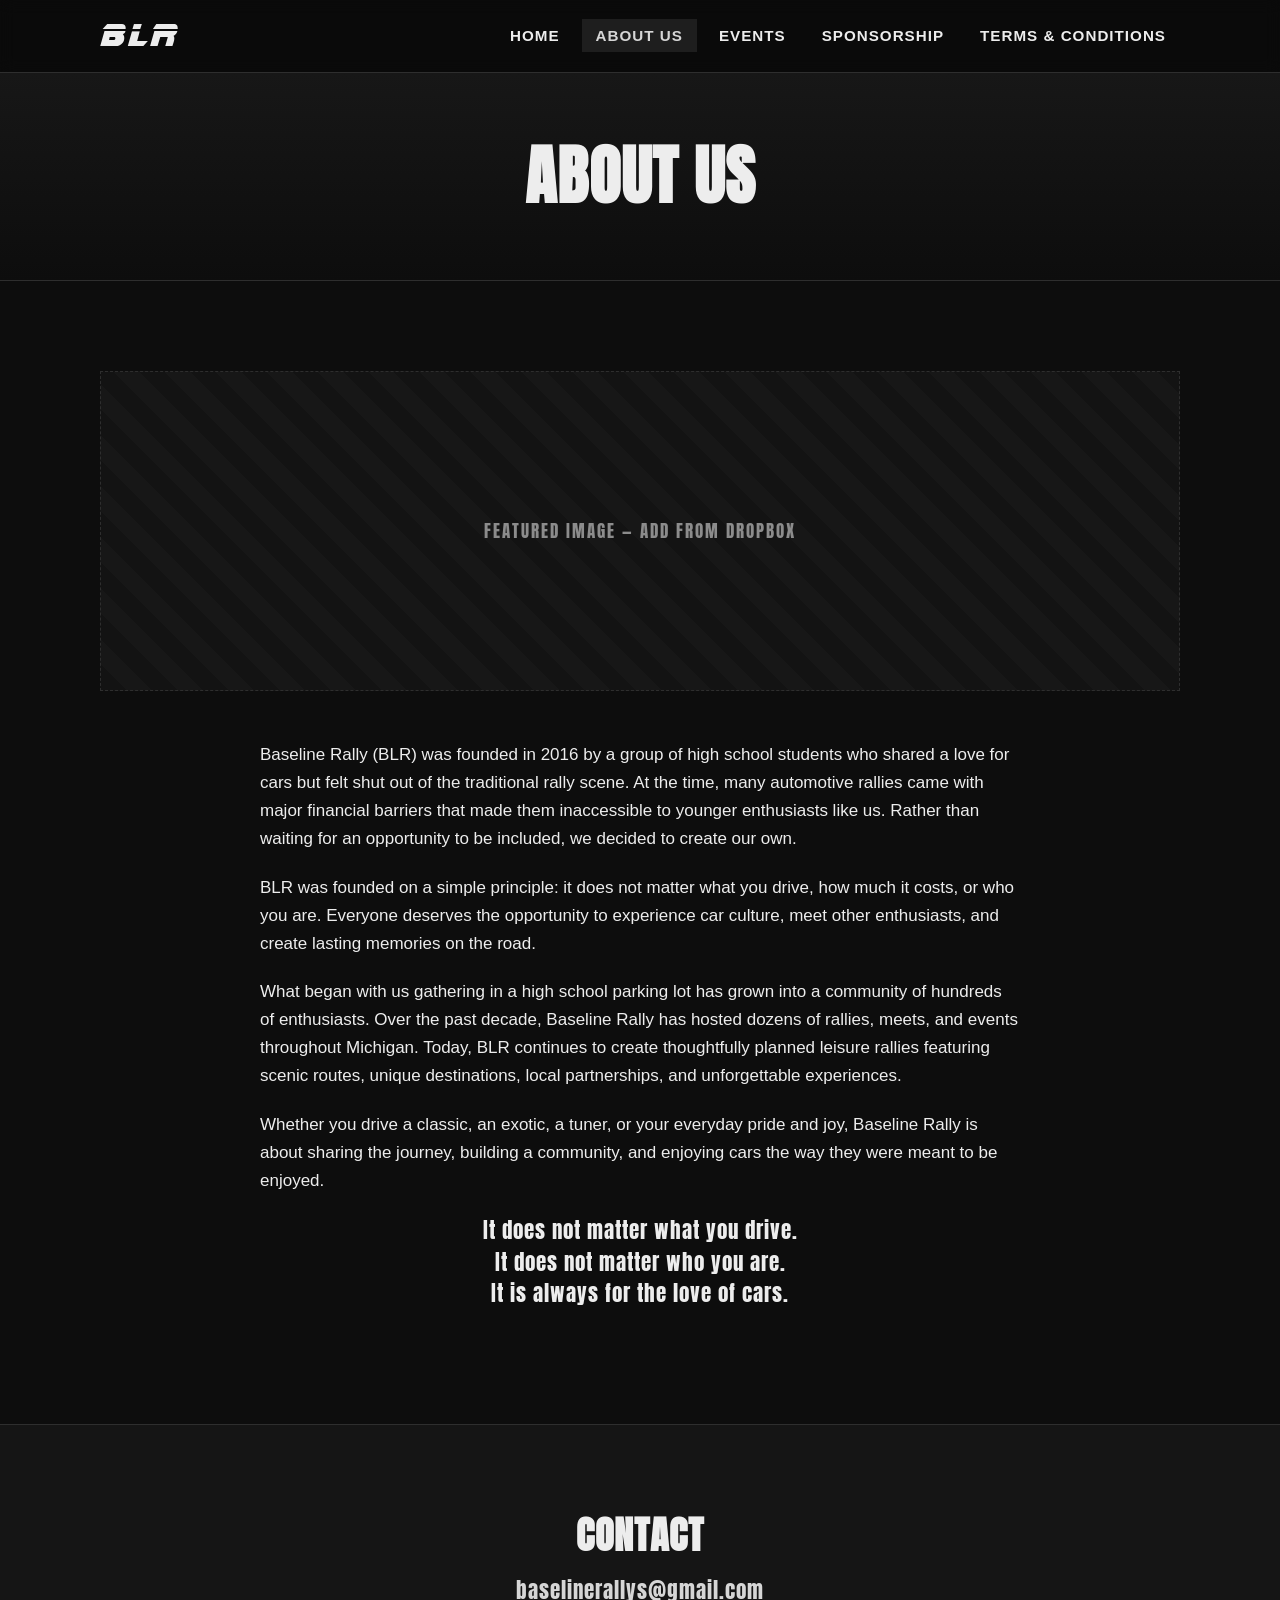
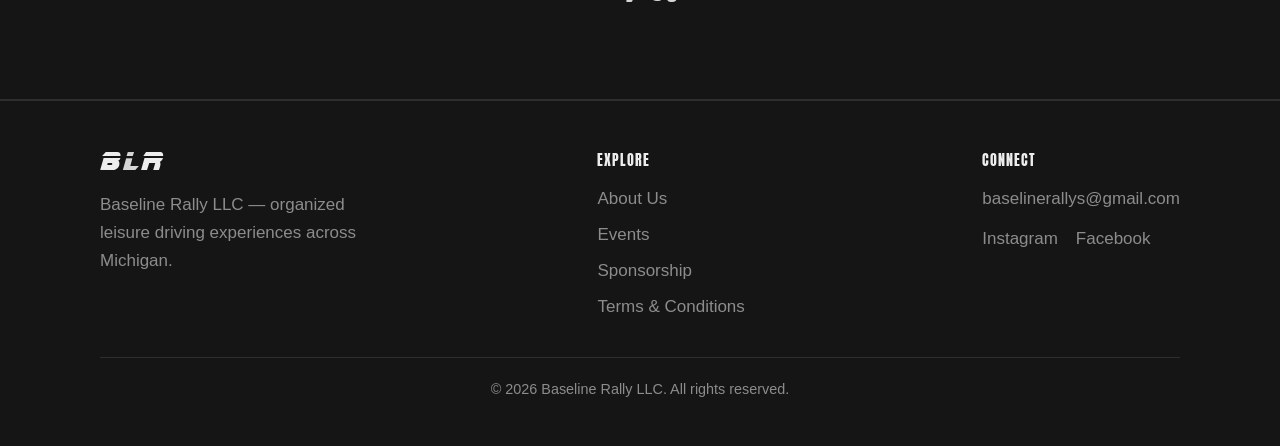
==== about.html @ 6f7ef677 "Initial commit: Baseline Rally static site Five static pages (home, about, events, sponsorship, term" ====
<!DOCTYPE html>
<html lang="en">
<head>
  <meta charset="UTF-8" />
  <meta name="viewport" content="width=device-width, initial-scale=1.0" />
  <!-- PREVIEW BUILD — keeps this out of search results while it is a work in
       progress. REMOVE BEFORE THE REAL LAUNCH, or the live site will never
       be indexed by Google. -->
  <meta name="robots" content="noindex, nofollow" />
  <title>About Us — Baseline Rally</title>
  <meta name="description" content="Baseline Rally was founded in 2016 by high school students who wanted an accessible rally scene. It does not matter what you drive." />
  <link rel="preconnect" href="https://fonts.googleapis.com" />
  <link rel="preconnect" href="https://fonts.gstatic.com" crossorigin />
  <link href="https://fonts.googleapis.com/css2?family=Anton&display=swap" rel="stylesheet" />
  <link rel="stylesheet" href="css/styles.css" />
</head>
<body>
  <a class="skip-link" href="#main">Skip to content</a>

  <header class="site-header">
    <div class="container nav">
      <a class="logo" href="index.html" aria-label="Baseline Rally home">B<span>L</span>R</a>
      <button class="nav-toggle" aria-label="Toggle menu" aria-expanded="false" aria-controls="nav-links">&#9776;</button>
      <ul class="nav-links" id="nav-links">
        <li><a href="index.html">Home</a></li>
        <li><a href="about.html">About Us</a></li>
        <li><a href="events.html">Events</a></li>
        <li><a href="sponsorship.html">Sponsorship</a></li>
        <li><a href="terms.html">Terms &amp; Conditions</a></li>
      </ul>
    </div>
  </header>

  <main id="main">
    <section class="hero" style="padding-top:70px; padding-bottom:70px;">
      <h1>About Us</h1>
    </section>

    <section class="section">
      <div class="container">
        <div class="media-placeholder" style="margin-bottom:50px;">Featured Image — add from Dropbox</div>

        <div class="prose">
          <p>Baseline Rally (BLR) was founded in 2016 by a group of high school students who shared a love for cars but felt shut out of the traditional rally scene. At the time, many automotive rallies came with major financial barriers that made them inaccessible to younger enthusiasts like us. Rather than waiting for an opportunity to be included, we decided to create our own.</p>

          <p>BLR was founded on a simple principle: it does not matter what you drive, how much it costs, or who you are. Everyone deserves the opportunity to experience car culture, meet other enthusiasts, and create lasting memories on the road.</p>

          <p>What began with us gathering in a high school parking lot has grown into a community of hundreds of enthusiasts. Over the past decade, Baseline Rally has hosted dozens of rallies, meets, and events throughout Michigan. Today, BLR continues to create thoughtfully planned leisure rallies featuring scenic routes, unique destinations, local partnerships, and unforgettable experiences.</p>

          <p>Whether you drive a classic, an exotic, a tuner, or your everyday pride and joy, Baseline Rally is about sharing the journey, building a community, and enjoying cars the way they were meant to be enjoyed.</p>

          <p class="creed">
            It does not matter what you drive.<br />
            It does not matter who you are.<br />
            It is always for the love of cars.
          </p>
        </div>
      </div>
    </section>

    <section class="section alt">
      <div class="container contact-strip">
        <h2>Contact</h2>
        <a href="mailto:baselinerallys@gmail.com">baselinerallys@gmail.com</a>
      </div>
    </section>
  </main>

  <footer class="site-footer">
    <div class="container footer-grid">
      <div class="footer-brand">
        <a class="logo" href="index.html">B<span>L</span>R</a>
        <p style="color:var(--muted); max-width:260px; margin-top:12px;">Baseline Rally LLC — organized leisure driving experiences across Michigan.</p>
      </div>
      <div>
        <p class="footer-heading">Explore</p>
        <ul class="footer-links">
          <li><a href="about.html">About Us</a></li>
          <li><a href="events.html">Events</a></li>
          <li><a href="sponsorship.html">Sponsorship</a></li>
          <li><a href="terms.html">Terms &amp; Conditions</a></li>
        </ul>
      </div>
      <div>
        <p class="footer-heading">Connect</p>
        <ul class="footer-links">
          <li><a href="mailto:baselinerallys@gmail.com">baselinerallys@gmail.com</a></li>
        </ul>
        <div class="footer-social" style="margin-top:12px;">
          <a href="https://www.instagram.com/baselinerally.official" target="_blank" rel="noopener">Instagram</a>
          <a href="https://www.facebook.com/baselinerally" target="_blank" rel="noopener">Facebook</a>
        </div>
      </div>
    </div>
    <div class="container">
      <p class="copyright">&copy; 2026 Baseline Rally LLC. All rights reserved.</p>
    </div>
  </footer>

  <script src="js/main.js"></script>
</body>
</html>
---- css/styles.css ----
/* ===============================================================
   Baseline Rally (BLR) — Global Stylesheet
   =============================================================== */

/* ---- Fonts ---------------------------------------------------- */
/* Blade Runner: bundled locally so it works for ALL visitors.
   local() lets your own installed copy load instantly; the url()
   fallback covers everyone else via the bundled .ttf. */
@font-face {
  font-family: "Blade Runner Movie Font";
  src: local("Blade Runner Movie Font"),
       url("../fonts/BladeRunnerMovieFont.ttf") format("truetype");
  font-display: swap;
}

/* !! IMPORTANT — DO NOT set text-transform: uppercase on brand text !!
   In this font the UPPERCASE slots B, L and R do not contain letters at
   all — they contain movie logo artwork:
       B -> running-man figure        (advance width 1.309em)
       L -> "BLADE" wordmark          (advance width 1.096em)
       R -> full "BLADE RUNNER" logo  (advance width 4.670em)
   Those are exactly the letters in "BLR" / "Baseline Rally", so uppercase
   renders the logo as figure + BLADE + BLADE RUNNER instead of "BLR".
   The lowercase slots hold the real letterforms, which are drawn as caps
   anyway. So every brand-font element below forces text-transform:lowercase
   and the HTML keeps normal "BLR" / "Baseline Rally" text for screen
   readers and SEO. All other letters are unaffected. */

/* Anton (supporting display font) loaded from Google Fonts in each
   page <head>. Arial is the always-present fallback. */

/* ---- Design tokens ------------------------------------------- */
:root {
  --black: #0d0d0d;
  --panel: #151515;
  --panel-2: #1e1e1e;
  --white: #ededed;
  --muted: #8c8c8c;

  /* Rally red is reserved for brand moments only: the word "Rally" in the
     hero, the event banner, and the tagline emphasis in the creed / the
     brand name in the sponsorship heading. Scarcity is the point — it reads
     as deliberate instead of decorative. Don't spend it on links or buttons.
     White on #e10600 measures 4.97:1, which clears WCAG AA for body text. */
  --brand-red: #e10600;
  --brand-red-dark: #b00500;

  /* General-purpose accent is a light grey. Everything that used to be red
     (links, card links, status text, footer hovers) inherits this. */
  --accent: #d6d6d6;
  --accent-dark: #ffffff;

  --border: #2e2e2e;
  --max: 1120px;
  --radius: 0;              /* brutalist: no rounded corners, anywhere */
  --brand-font: "Blade Runner Movie Font", "Anton", Arial, sans-serif;
  --display-font: "Anton", Arial, sans-serif;
  --body-font: Arial, Helvetica, "Segoe UI", sans-serif;
}

/* ---- Reset --------------------------------------------------- */
*, *::before, *::after { box-sizing: border-box; }
html { scroll-behavior: smooth; }
body {
  margin: 0;
  background: var(--black);
  color: var(--white);
  font-family: var(--body-font);
  font-size: 17px;
  line-height: 1.65;
  -webkit-font-smoothing: antialiased;
}
img { max-width: 100%; display: block; }
a { color: var(--accent); text-decoration: none; }
a:hover { text-decoration: underline; }

.container { width: 100%; max-width: var(--max); margin: 0 auto; padding: 0 20px; }

/* Brand / display typography */
/* text-transform: lowercase is REQUIRED here — see the @font-face note above */
.brand-font { font-family: var(--brand-font); letter-spacing: 2px; text-transform: lowercase; }
h1, h2, h3 { font-family: var(--display-font); line-height: 1.05; letter-spacing: 1px; text-transform: uppercase; margin: 0 0 .5em; }
h1 { font-size: clamp(2.2rem, 6vw, 4rem); }
h2 { font-size: clamp(1.6rem, 4vw, 2.4rem); }
h3 { font-size: 1.2rem; letter-spacing: .5px; }

/* ---- Skip link (accessibility) ------------------------------ */
.skip-link {
  position: absolute; left: -999px; top: 0; z-index: 200;
  background: var(--white); color: var(--black); padding: 10px 16px; border-radius: 0;
}
.skip-link:focus { left: 0; }

/* ---- Header / Nav ------------------------------------------- */
.site-header {
  position: sticky; top: 0; z-index: 100;
  background: rgba(10,10,10,.92);
  backdrop-filter: blur(8px);
  border-bottom: 1px solid var(--border);
}
.nav {
  display: flex; align-items: center; justify-content: space-between;
  min-height: 72px; gap: 16px;
}
.logo {
  font-family: var(--brand-font);
  font-size: 2rem; color: var(--white); letter-spacing: 3px;
  text-decoration: none; line-height: 1;
  /* REQUIRED — see the @font-face note above. "BLR" is all three broken
     uppercase slots, so without this the logo renders as movie artwork. */
  text-transform: lowercase;
}
.logo:hover { color: var(--accent); text-decoration: none; }
.logo span { color: var(--accent); }

/* Header logo is solid white. `inherit` (rather than a hard-coded white)
   means the L follows the parent on hover too, so all three letters
   recolor together instead of the L sitting there already-red. */
.site-header .logo span { color: inherit; }

.nav-links { display: flex; gap: 8px; list-style: none; margin: 0; padding: 0; align-items: center; }
.nav-links a {
  color: var(--white); text-transform: uppercase; font-weight: bold;
  font-size: .95rem; letter-spacing: 1px; padding: 8px 14px; border-radius: 0;
  /* Multi-word labels ("About Us", "Terms & Conditions") must never break
     mid-label — a wrapped label splits its hover/active highlight in two. */
  white-space: nowrap;
}
.nav-links a:hover, .nav-links a.active { background: var(--panel-2); color: var(--accent); text-decoration: none; }
/* Tab navigation is only usable if focus is visible. :focus-visible shows this
   for keyboard users without drawing an outline on mouse clicks. */
.nav-links a:focus-visible,
.nav-toggle:focus-visible,
.logo:focus-visible { outline: 3px solid var(--white); outline-offset: 2px; }

.nav-toggle {
  display: none; background: none; border: 2px solid var(--border); color: var(--white);
  width: 48px; height: 48px; border-radius: 0; cursor: pointer; font-size: 1.4rem; line-height: 1;
}

/* ---- Event announcement banner ------------------------------ */
.event-banner {
  display: block; background: var(--brand-red); color: #fff; text-align: center;
  padding: 12px 16px; text-decoration: none; overflow: hidden;
}
.event-banner:hover { background: var(--brand-red-dark); color: #fff; text-decoration: none; }
/* Keyboard users need to see focus land on the banner too, not just hover. */
.event-banner:focus-visible { outline: 3px solid var(--white); outline-offset: -3px; }
.event-banner .ticker {
  display: inline-block; white-space: nowrap; font-family: var(--display-font);
  letter-spacing: 2px; text-transform: uppercase; font-size: 1rem;
  animation: scroll-left 18s linear infinite;
}
@keyframes scroll-left {
  0% { transform: translateX(60%); }
  100% { transform: translateX(-100%); }
}
@media (prefers-reduced-motion: reduce) {
  .event-banner .ticker { animation: none; }
}

/* ---- Hero --------------------------------------------------- */
.hero {
  position: relative; text-align: center;
  padding: clamp(64px, 14vw, 150px) 20px;
  /* The red glow went with the red banner — a flat grey ramp lets the
     wordmark carry the page instead of competing with a coloured wash. */
  background: linear-gradient(180deg, #171717, #0d0d0d);
  border-bottom: 1px solid var(--border);
}
/* text-transform overrides the uppercase inherited from the h1 rule —
   REQUIRED, see the @font-face note above ("Baseline Rally" has B, L and R). */
/* text-indent cancels the trailing letter-space. CSS puts letter-spacing
   after the LAST character as well, so centred text drifts left by half the
   tracking (6px here => 3px). Indenting by the same amount re-centres it.
   Keep text-indent equal to letter-spacing on any centred text. */
.hero .brand-title { font-family: var(--brand-font); font-size: clamp(3rem, 12vw, 7rem); letter-spacing: 6px; text-indent: 6px; margin: 0; text-transform: lowercase; }
/* The one and only place rally red survives. */
.hero .brand-title .accent { color: var(--brand-red); }
.hero p.tagline { color: var(--muted); font-size: 1.2rem; margin-top: 14px; text-transform: uppercase; letter-spacing: 3px; text-indent: 3px; }
/* On pages where the heading is the hero's only content, drop its bottom
   margin — otherwise it stacks onto the hero's padding and the heading sits
   visibly high in the band. Scoped to :last-child so heroes that do have a
   tagline keep the gap between the two. */
.hero h1:last-child { margin-bottom: 0; }

/* Optical correction for the oblique face. With the tracking cancelled above,
   the title's advance box is now mathematically centred — but this typeface
   slants right, so the ink overhangs its box (the Y's apex juts further right
   than the B's base juts left) and the wordmark still reads right-of-centre.
   Measured at 7.5px of overhang on a 112px title = 0.067em, so an em value
   stays correct at every font size.
   Because the wordmark is stacked, each line gets its own correction — the
   overhang depends on which letter ends the line, and "Baseline" (E) leans
   less than "Rally" (Y). Values are in em so they hold at every font size. */
.hero .brand-title .line { display: block; position: relative; }
.hero .brand-title .line:nth-child(1) { left: -0.031em; }  /* "Baseline" ends in E: measured 3.5px lean at 112px */
.hero .brand-title .line:nth-child(2) { left: -0.067em; }  /* "Rally" ends in Y: measured 7.5px lean at 112px */

/* image placeholder box */
.media-placeholder {
  display: flex; align-items: center; justify-content: center;
  min-height: 320px; background:
    repeating-linear-gradient(45deg, #131313, #131313 18px, #171717 18px, #171717 36px);
  border: 1px dashed var(--border); border-radius: var(--radius);
  color: var(--muted); text-transform: uppercase; letter-spacing: 2px;
  font-family: var(--display-font); text-align: center; padding: 24px;
}

/* ---- Buttons ------------------------------------------------ */
/* Square, hard-edged, no lift on hover — the hover is a straight
   colour inversion, which is the brutalist move. */
.btn {
  display: inline-block; background: var(--white); color: var(--black);
  font-family: var(--display-font); text-transform: uppercase; letter-spacing: 2px; text-indent: 2px;
  padding: 15px 34px; border-radius: 0; border: 2px solid var(--white);
  cursor: pointer; transition: background .12s ease, color .12s ease, border-color .12s ease;
}
.btn:hover { background: transparent; color: var(--white); border-color: var(--white); text-decoration: none; }
.btn.secondary { background: transparent; color: var(--white); border-color: var(--border); }
.btn.secondary:hover { background: var(--white); color: var(--black); border-color: var(--white); }

/* ---- Sections & layout ------------------------------------- */
.section { padding: clamp(48px, 8vw, 90px) 0; }
.section.alt { background: var(--panel); border-top: 1px solid var(--border); border-bottom: 1px solid var(--border); }
.section-head { text-align: center; margin-bottom: 40px; }
.section-head p { color: var(--muted); max-width: 640px; margin: 0 auto; }

.prose { max-width: 760px; margin: 0 auto; }
.prose p { margin: 0 0 1.2em; }
/* No text-transform: the creed is set in the sentence case written in the
   HTML, so the copy in the markup is exactly what renders. text-indent
   matches letter-spacing to keep the centring honest (see .brand-title). */
.creed { text-align: center; font-family: var(--display-font); letter-spacing: 1px; text-indent: 1px; font-size: 1.3rem; line-height: 1.5; margin: 32px 0; color: var(--white); }
/* Creed text is deliberately one uniform colour on both pages — no emphasis
   span. (A .creed .accent rule used to live here; removed once unused.) */

/* nav cards on homepage */
.card-grid { display: grid; grid-template-columns: repeat(auto-fit, minmax(240px, 1fr)); gap: 22px; }
/* Static by design — no :hover on the card itself. The card is a <div>; only
   the "card-link" inside it is clickable, and that link keeps its own hover,
   so nothing loses its affordance. (transition removed with the hover: with
   nothing left to animate it was dead weight.) */
.card {
  background: var(--panel); border: 1px solid var(--border); border-radius: var(--radius);
  padding: 30px 26px; text-align: center;
}
.card h3 { color: var(--white); }
.card p { color: var(--muted); margin: 0 0 18px; }
.card a.card-link { color: var(--accent); font-family: var(--display-font); text-transform: uppercase; letter-spacing: 1px; }

/* status message (events coming soon) */
.status-block { text-align: center; padding: 60px 20px; }
.status-block .big {
  font-family: var(--display-font); text-transform: uppercase; letter-spacing: 4px; text-indent: 4px;
  font-size: clamp(2rem, 7vw, 3.6rem); color: var(--accent); margin: 0 0 16px;
}
.status-block p { color: var(--muted); }

/* event card (when an event exists) */
.event-card {
  display: grid; grid-template-columns: 1fr 1fr; gap: 30px; align-items: center;
  background: var(--panel); border: 1px solid var(--border); border-radius: var(--radius); padding: 30px;
}
.event-card .meta .date { color: var(--accent); font-family: var(--display-font); letter-spacing: 2px; text-transform: uppercase; }

/* contact strip */
.contact-strip { text-align: center; }
.contact-strip a { font-family: var(--display-font); font-size: 1.3rem; letter-spacing: 1px; }

/* ---- Terms page -------------------------------------------- */
/* padding matches .container's 20px — this block sits directly in the
   <section> rather than inside a .container, so it has to supply its own
   gutters or the text runs edge-to-edge below 820px. */
.legal { max-width: 820px; margin: 0 auto; padding: 0 20px; text-align: center; }
.legal .effective { color: var(--muted); text-transform: uppercase; letter-spacing: 2px; font-weight: bold; }
.legal h2 { font-size: 1.5rem; margin-top: 2em; color: var(--white); }
/* Markers must sit inside the flow, otherwise they stay pinned left while the
   text centres and the bullets read as detached. */
.legal ul { padding-left: 0; list-style-position: inside; }
.legal li { margin-bottom: .4em; }
.legal .disclaimer { background: var(--panel); border-left: 4px solid var(--white); padding: 24px 26px; border-radius: 0; margin-top: 2.5em; }

/* ---- Footer ------------------------------------------------- */
.site-footer {
  background: var(--panel); border-top: 1px solid var(--border);
  padding: 48px 0 30px; margin-top: auto;
}
.footer-grid { display: flex; flex-wrap: wrap; gap: 30px; justify-content: space-between; align-items: flex-start; }
.footer-brand .logo { font-size: 1.6rem; }
.footer-links { list-style: none; margin: 0; padding: 0; display: flex; flex-direction: column; gap: 8px; }
.footer-links a, .footer-social a { color: var(--muted); }
.footer-links a:hover, .footer-social a:hover { color: var(--accent); }
.footer-social { display: flex; gap: 18px; flex-wrap: wrap; }
.footer-heading { font-family: var(--display-font); text-transform: uppercase; letter-spacing: 1px; font-size: .9rem; color: var(--white); margin: 0 0 12px; }
.copyright { text-align: center; color: var(--muted); font-size: .9rem; margin-top: 36px; border-top: 1px solid var(--border); padding-top: 20px; }

/* page wrapper so footer sits at bottom */
body { display: flex; flex-direction: column; min-height: 100vh; }
main { flex: 1 0 auto; }

/* ---- Responsive -------------------------------------------- */
/* 900px, not 760px: five items ending in "Terms & Conditions" no longer fit
   on one row much below this, and the horizontal nav starts colliding with
   the logo. Switching to the hamburger earlier is better than a cramped row.
   (The vertical menu has plenty of room for the full label.) */
@media (max-width: 900px) {
  .nav-toggle { display: block; }
  .nav-links {
    position: absolute; top: 72px; left: 0; right: 0;
    flex-direction: column; align-items: stretch; gap: 0;
    background: var(--black); border-bottom: 1px solid var(--border);
    max-height: 0; overflow: hidden;
    /* visibility is what removes the links from the tab order. max-height:0
       with overflow:hidden only clips them visually — they stay focusable, so
       keyboard users tab into an invisible menu and lose track of focus.
       The 0s delay keeps them visible for the .25s collapse animation, then
       hides them; opening flips visibility instantly so the reveal animates. */
    visibility: hidden;
    transition: max-height .25s ease, visibility 0s linear .25s;
  }
  .nav-links.open {
    max-height: 400px; visibility: visible;
    transition: max-height .25s ease, visibility 0s;
  }
  /* The cramped-menu fix. These links are inline boxes by default, so in the
     dropdown their padding, divider border and active highlight all
     shrink-wrapped the text instead of filling the row — and vertical padding
     on an inline box doesn't grow the line at all, which is what squashed the
     rows together. Making them flex rows fixes all of it; min-height gives a
     48px touch target, the accessibility floor for tappable controls. */
  .nav-links a {
    display: flex; align-items: center;
    min-height: 48px; padding: 12px 20px;
    border-top: 1px solid var(--border); border-radius: 0;
  }
}

/* Kept at its original 760px — only the nav needed the earlier breakpoint. */
@media (max-width: 760px) {
  .event-card { grid-template-columns: 1fr; }
}
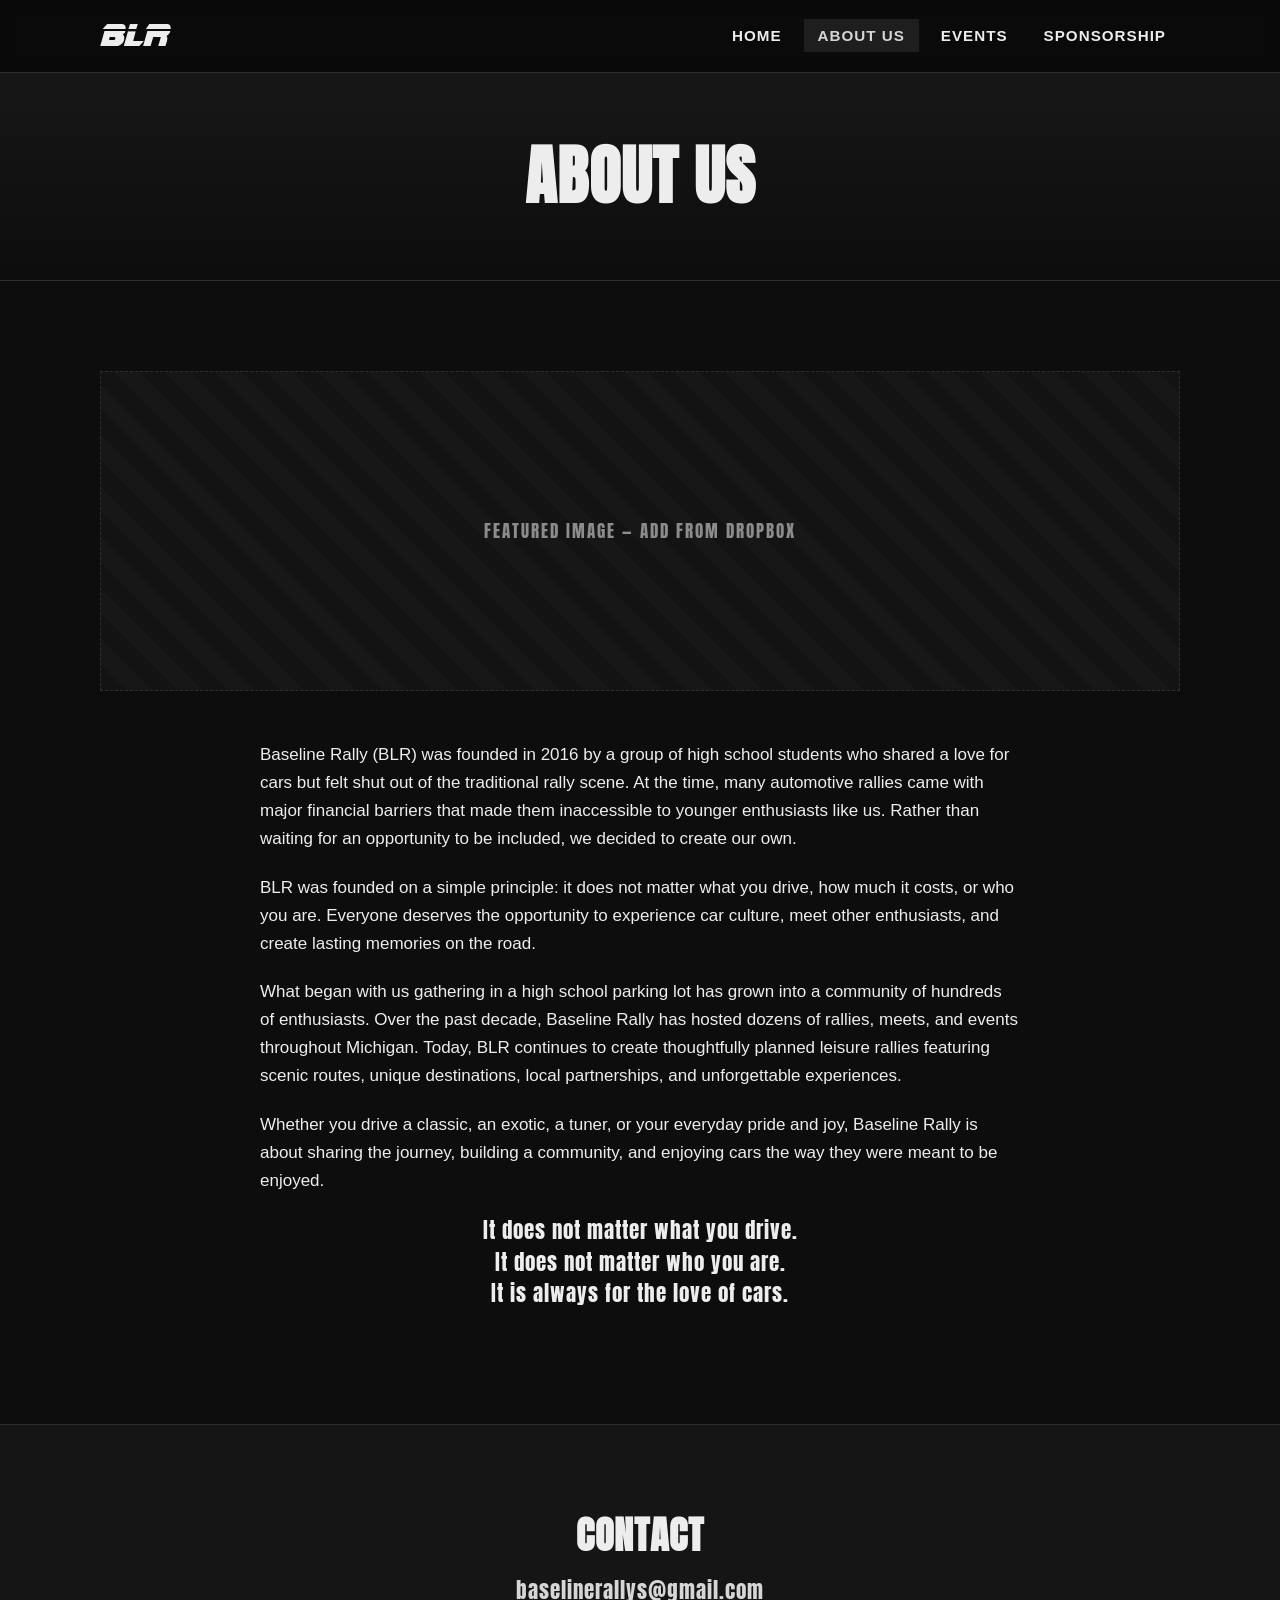
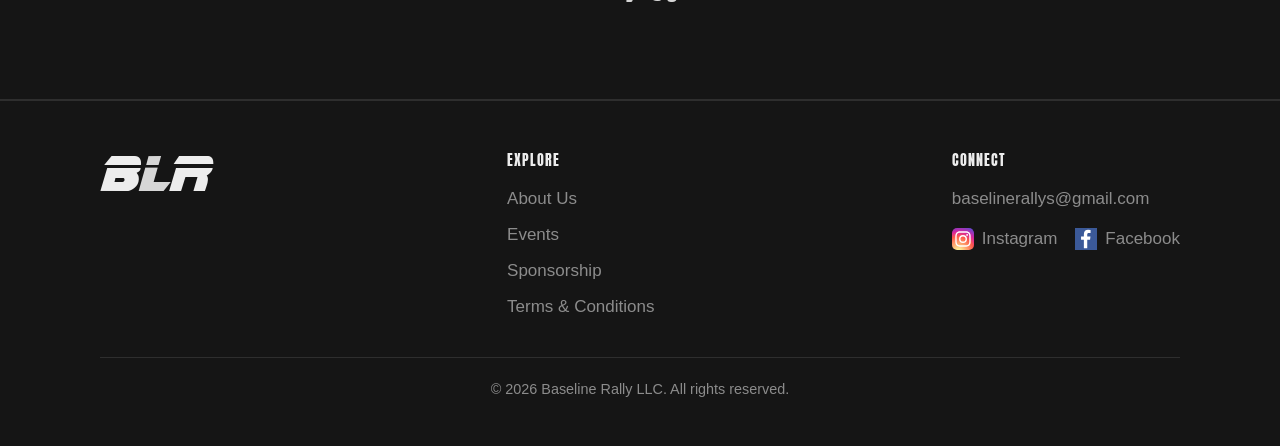
==== commit 73d915f6: "Brand and layout pass from client feedback - Hero wordmark is white on black; red is now used only b" ====
--- a/about.html
+++ b/about.html
@@ -8,11 +8,16 @@
        be indexed by Google. -->
   <meta name="robots" content="noindex, nofollow" />
   <title>About Us — Baseline Rally</title>
+  <!-- Link-preview blurb hidden for the client preview. Un-comment before launch.
   <meta name="description" content="Baseline Rally was founded in 2016 by high school students who wanted an accessible rally scene. It does not matter what you drive." />
+  -->
   <link rel="preconnect" href="https://fonts.googleapis.com" />
   <link rel="preconnect" href="https://fonts.gstatic.com" crossorigin />
   <link href="https://fonts.googleapis.com/css2?family=Anton&display=swap" rel="stylesheet" />
   <link rel="stylesheet" href="css/styles.css" />
+  <link rel="icon" href="favicon.svg" type="image/svg+xml" />
+  <link rel="icon" href="favicon-32.png" sizes="32x32" type="image/png" />
+  <link rel="apple-touch-icon" href="apple-touch-icon.png" />
 </head>
 <body>
   <a class="skip-link" href="#main">Skip to content</a>
@@ -26,7 +31,6 @@
         <li><a href="about.html">About Us</a></li>
         <li><a href="events.html">Events</a></li>
         <li><a href="sponsorship.html">Sponsorship</a></li>
-        <li><a href="terms.html">Terms &amp; Conditions</a></li>
       </ul>
     </div>
   </header>
@@ -70,7 +74,6 @@
     <div class="container footer-grid">
       <div class="footer-brand">
         <a class="logo" href="index.html">B<span>L</span>R</a>
-        <p style="color:var(--muted); max-width:260px; margin-top:12px;">Baseline Rally LLC — organized leisure driving experiences across Michigan.</p>
       </div>
       <div>
         <p class="footer-heading">Explore</p>
@@ -87,8 +90,8 @@
           <li><a href="mailto:baselinerallys@gmail.com">baselinerallys@gmail.com</a></li>
         </ul>
         <div class="footer-social" style="margin-top:12px;">
-          <a href="https://www.instagram.com/baselinerally.official" target="_blank" rel="noopener">Instagram</a>
-          <a href="https://www.facebook.com/baselinerally" target="_blank" rel="noopener">Facebook</a>
+          <a href="https://www.instagram.com/baselinerally.official" target="_blank" rel="noopener"><img src="img/instagram.svg" alt="" width="22" height="22" />Instagram</a>
+          <a href="https://www.facebook.com/baselinerally" target="_blank" rel="noopener"><img src="img/facebook.svg" alt="" width="22" height="22" />Facebook</a>
         </div>
       </div>
     </div>
--- a/css/styles.css
+++ b/css/styles.css
@@ -37,10 +37,10 @@
   --white: #ededed;
   --muted: #8c8c8c;
 
-  /* Rally red is reserved for brand moments only: the word "Rally" in the
-     hero, the event banner, and the tagline emphasis in the creed / the
-     brand name in the sponsorship heading. Scarcity is the point — it reads
-     as deliberate instead of decorative. Don't spend it on links or buttons.
+  /* Rally red is now used in exactly ONE place: the event banner. The hero
+     title and the sponsorship heading are both white on black. Scarcity is
+     the point — it reads as deliberate instead of decorative. Don't spend it
+     on links or buttons.
      White on #e10600 measures 4.97:1, which clears WCAG AA for body text. */
   --brand-red: #e10600;
   --brand-red-dark: #b00500;
@@ -53,6 +53,16 @@
   --border: #2e2e2e;
   --max: 1120px;
   --radius: 0;              /* brutalist: no rounded corners, anywhere */
+
+  /* Letter spacing taken from the Canva mock, converted to em so it scales
+     with font size instead of breaking at different sizes.
+       --track-mark : Canva -21, for the "BLR" marks (header + footer)
+       --track-word : Canva  14, for the long "Baseline Rally" wordmark
+     These are the ONLY two numbers to touch if the spacing needs adjusting —
+     every rule below derives from them. See the note in the handover about
+     which Canva unit scale these assume. */
+  --track-mark: -0.021em;
+  --track-word: 0.060em;   /* opened up from 0.014 to match the Canva mock */
   --brand-font: "Blade Runner Movie Font", "Anton", Arial, sans-serif;
   --display-font: "Anton", Arial, sans-serif;
   --body-font: Arial, Helvetica, "Segoe UI", sans-serif;
@@ -104,7 +114,7 @@
 }
 .logo {
   font-family: var(--brand-font);
-  font-size: 2rem; color: var(--white); letter-spacing: 3px;
+  font-size: 2rem; color: var(--white); letter-spacing: var(--track-mark);
   text-decoration: none; line-height: 1;
   /* REQUIRED — see the @font-face note above. "BLR" is all three broken
      uppercase slots, so without this the logo renders as movie artwork. */
@@ -174,9 +184,9 @@
    after the LAST character as well, so centred text drifts left by half the
    tracking (6px here => 3px). Indenting by the same amount re-centres it.
    Keep text-indent equal to letter-spacing on any centred text. */
-.hero .brand-title { font-family: var(--brand-font); font-size: clamp(3rem, 12vw, 7rem); letter-spacing: 6px; text-indent: 6px; margin: 0; text-transform: lowercase; }
-/* The one and only place rally red survives. */
-.hero .brand-title .accent { color: var(--brand-red); }
+.hero .brand-title { font-family: var(--brand-font); font-size: clamp(3rem, 12vw, 7rem); letter-spacing: var(--track-word); text-indent: var(--track-word); margin: 0; text-transform: lowercase; }
+/* Hero wordmark is white on black — no red. (A .accent rule lived here and
+   coloured "Rally"; removed once the title went monochrome.) */
 .hero p.tagline { color: var(--muted); font-size: 1.2rem; margin-top: 14px; text-transform: uppercase; letter-spacing: 3px; text-indent: 3px; }
 /* On pages where the heading is the hero's only content, drop its bottom
    margin — otherwise it stacks onto the hero's padding and the heading sits
@@ -287,11 +297,17 @@
   padding: 48px 0 30px; margin-top: auto;
 }
 .footer-grid { display: flex; flex-wrap: wrap; gap: 30px; justify-content: space-between; align-items: flex-start; }
-.footer-brand .logo { font-size: 1.6rem; }
+/* Larger than the header mark — with the description line gone it is the only
+   thing left in this column, so it carries the footer on its own. */
+.footer-brand .logo { font-size: 3.2rem; }
 .footer-links { list-style: none; margin: 0; padding: 0; display: flex; flex-direction: column; gap: 8px; }
 .footer-links a, .footer-social a { color: var(--muted); }
 .footer-links a:hover, .footer-social a:hover { color: var(--accent); }
 .footer-social { display: flex; gap: 18px; flex-wrap: wrap; }
+/* inline-flex keeps the icon and its label on one baseline and makes the whole
+   pair a single click/tap target rather than two adjacent ones. */
+.footer-social a { display: inline-flex; align-items: center; gap: 8px; }
+.footer-social a img { width: 22px; height: 22px; display: block; }
 .footer-heading { font-family: var(--display-font); text-transform: uppercase; letter-spacing: 1px; font-size: .9rem; color: var(--white); margin: 0 0 12px; }
 .copyright { text-align: center; color: var(--muted); font-size: .9rem; margin-top: 36px; border-top: 1px solid var(--border); padding-top: 20px; }
 
@@ -300,11 +316,10 @@
 main { flex: 1 0 auto; }
 
 /* ---- Responsive -------------------------------------------- */
-/* 900px, not 760px: five items ending in "Terms & Conditions" no longer fit
-   on one row much below this, and the horizontal nav starts colliding with
-   the logo. Switching to the hamburger earlier is better than a cramped row.
-   (The vertical menu has plenty of room for the full label.) */
-@media (max-width: 900px) {
+/* Back to 760px. This was raised to 900px while "Terms & Conditions" sat in
+   the nav — that label is roughly twice the width of any other and forced the
+   row to collapse early. With four short items it fits comfortably again. */
+@media (max-width: 760px) {
   .nav-toggle { display: block; }
   .nav-links {
     position: absolute; top: 72px; left: 0; right: 0;
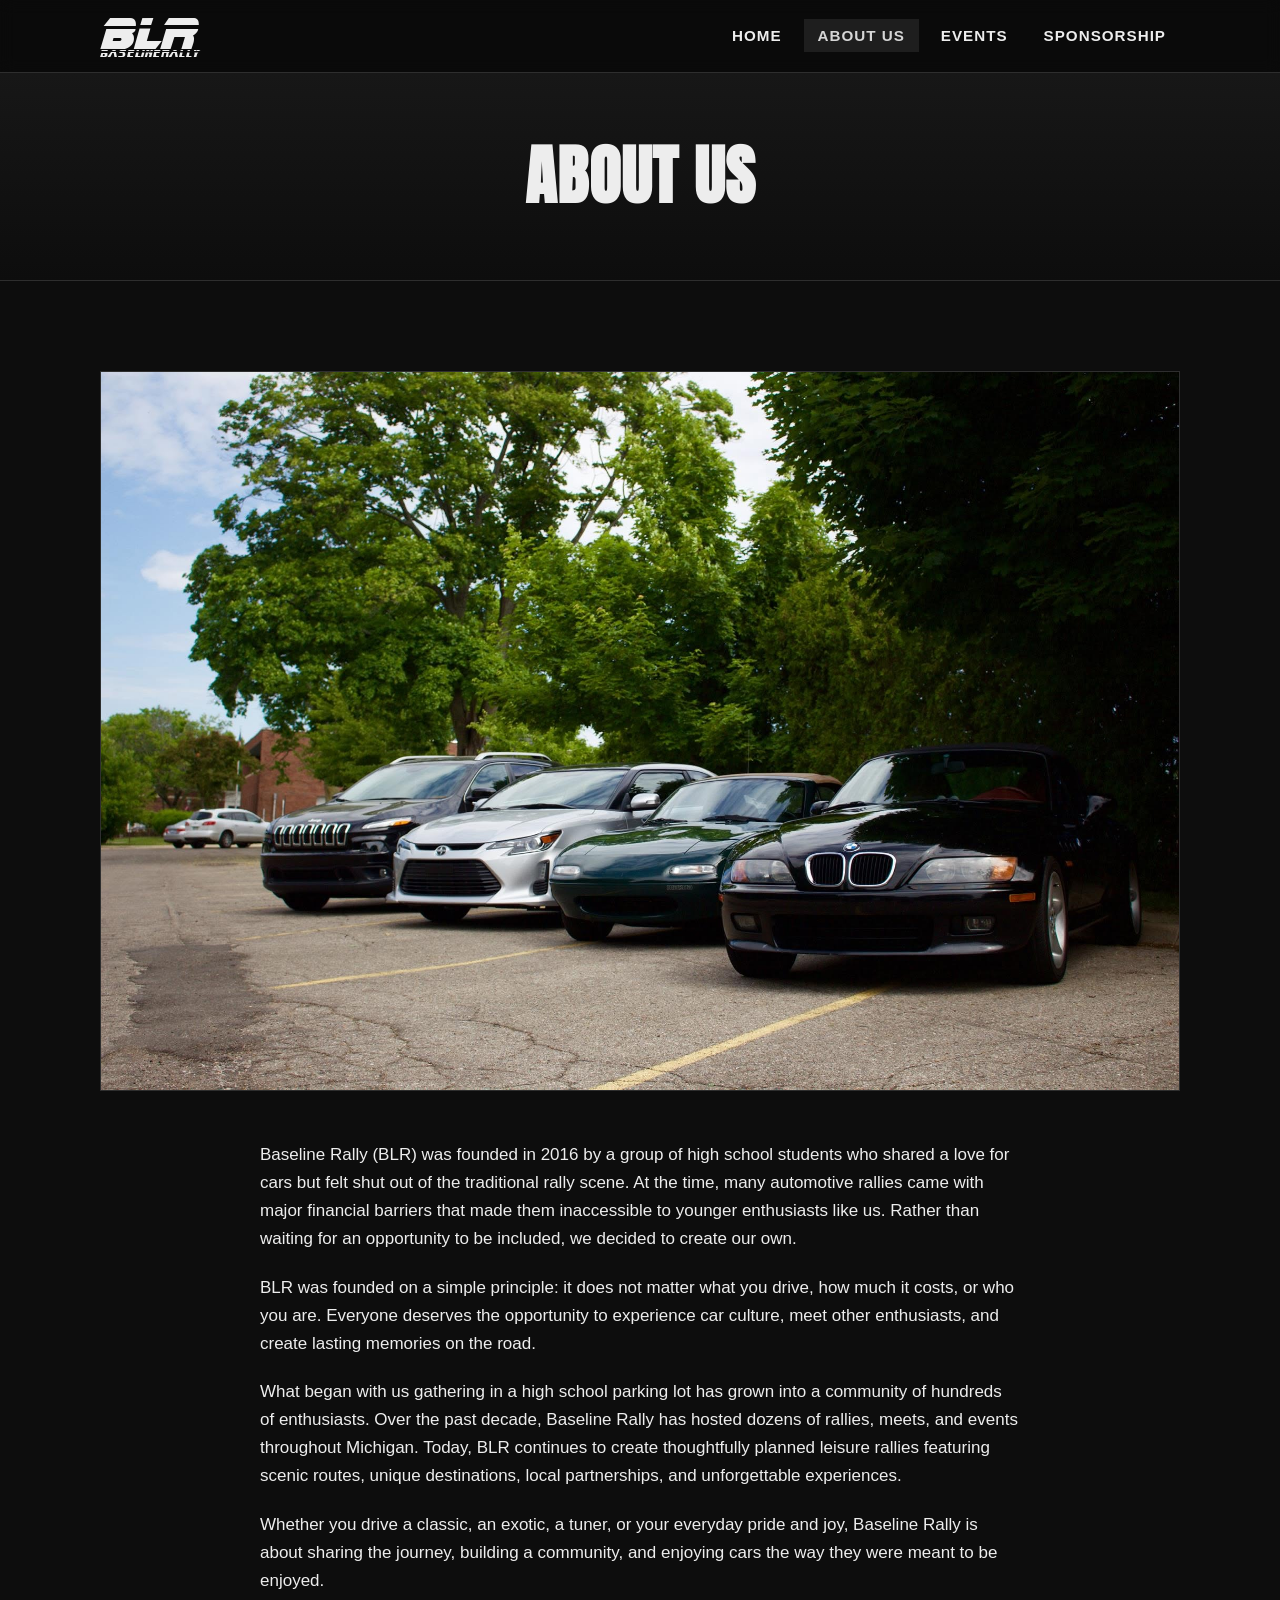
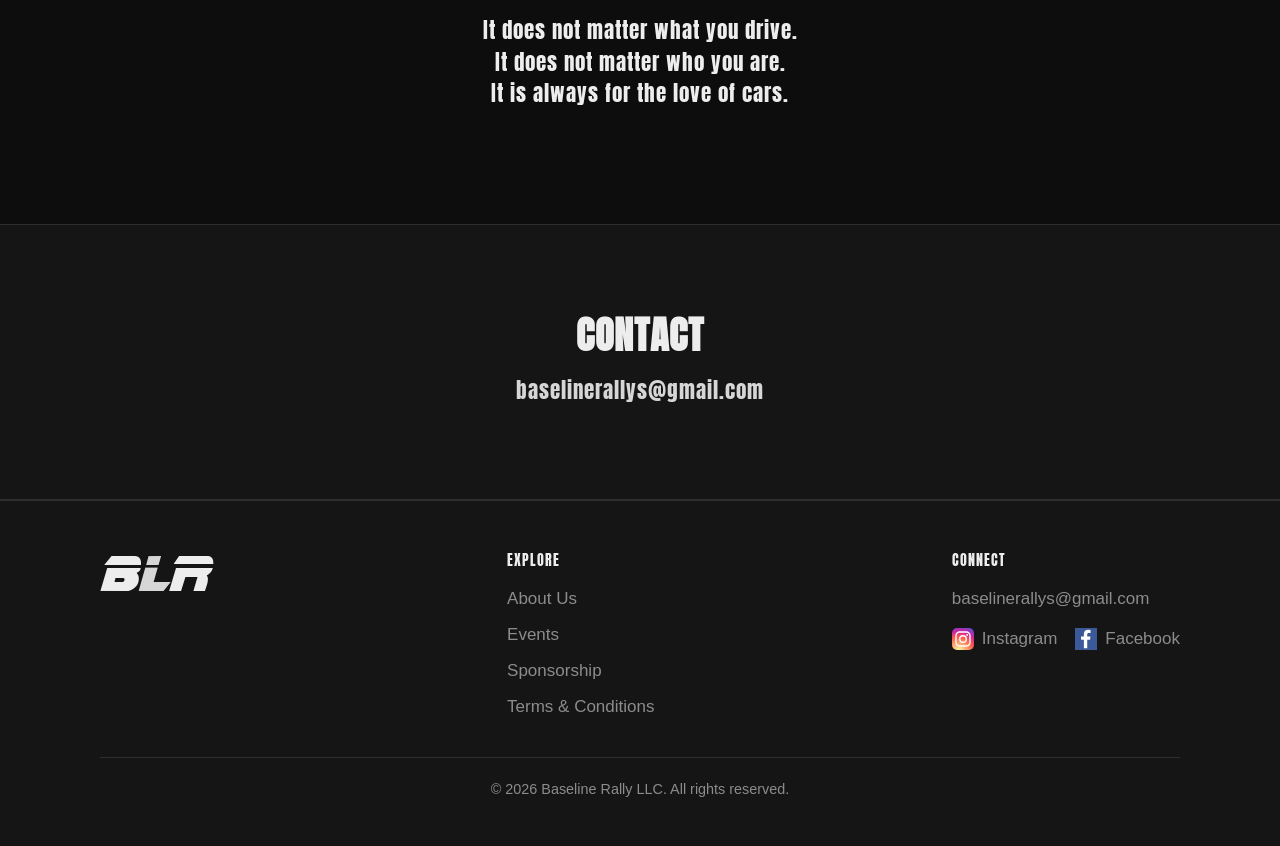
==== commit 89b4b558: "Header logo lockup and real photography - Header logo is now the BLR lockup from the Canva mock: mar" ====
--- a/about.html
+++ b/about.html
@@ -24,7 +24,7 @@
 
   <header class="site-header">
     <div class="container nav">
-      <a class="logo" href="index.html" aria-label="Baseline Rally home">B<span>L</span>R</a>
+      <a class="logo logo-lockup" href="index.html" aria-label="Baseline Rally home"><span class="logo-mark">BLR</span><span class="logo-word">Baselinerally</span></a>
       <button class="nav-toggle" aria-label="Toggle menu" aria-expanded="false" aria-controls="nav-links">&#9776;</button>
       <ul class="nav-links" id="nav-links">
         <li><a href="index.html">Home</a></li>
@@ -42,7 +42,10 @@
 
     <section class="section">
       <div class="container">
-        <div class="media-placeholder" style="margin-bottom:50px;">Featured Image — add from Dropbox</div>
+        <div class="media-frame" style="margin-bottom:50px;">
+          <img src="img/about-featured.jpg" width="2048" height="1365"
+               alt="Four cars lined up in a parking lot at the first Baseline Rally — a black Jeep Cherokee, a silver Scion tC, a dark green Mazda Miata, and a black BMW Z3 roadster." />
+        </div>
 
         <div class="prose">
           <p>Baseline Rally (BLR) was founded in 2016 by a group of high school students who shared a love for cars but felt shut out of the traditional rally scene. At the time, many automotive rallies came with major financial barriers that made them inaccessible to younger enthusiasts like us. Rather than waiting for an opportunity to be included, we decided to create our own.</p>
--- a/css/styles.css
+++ b/css/styles.css
@@ -62,6 +62,9 @@
      every rule below derives from them. See the note in the handover about
      which Canva unit scale these assume. */
   --track-mark: -0.021em;
+  /* Tracks the header lockup's wordmark out to match the BLR above it.
+     Measured, not guessed — see the note on .logo-lockup. */
+  --logo-word-track: 0.089em;
   --track-word: 0.060em;   /* opened up from 0.014 to match the Canva mock */
   --brand-font: "Blade Runner Movie Font", "Anton", Arial, sans-serif;
   --display-font: "Anton", Arial, sans-serif;
@@ -114,11 +117,33 @@
 }
 .logo {
   font-family: var(--brand-font);
-  font-size: 2rem; color: var(--white); letter-spacing: var(--track-mark);
+  /* 2.8rem, up from 2rem: the lockup's wordmark is 0.22x the mark by design,
+     so at the old size it rendered ~7px and turned to mush. This is the
+     smallest mark that leaves the wordmark legible, and still clears the
+     header's 72px min-height. */
+  font-size: 2.8rem; color: var(--white); letter-spacing: var(--track-mark);
   text-decoration: none; line-height: 1;
   /* REQUIRED — see the @font-face note above. "BLR" is all three broken
      uppercase slots, so without this the logo renders as movie artwork. */
   text-transform: lowercase;
+}
+/* ---- Header logo lockup ------------------------------------------
+   Big BLR with the wordmark tucked underneath, per the Canva mock. Both
+   lines are sized in em off .logo's font-size, so changing that one value
+   rescales the whole lockup.
+   --logo-word-track is tuned so the wordmark ends up the same width as the
+   mark above it — that flush-both-edges alignment is what makes it read as
+   a designed lockup rather than two stacked words. Retune it if either the
+   mark's tracking or the wordmark's font-size changes. */
+.logo-lockup { display: inline-flex; flex-direction: column; align-items: flex-start; line-height: 1; }
+.logo-lockup .logo-mark { display: block; font-size: 1em; letter-spacing: var(--track-mark); }
+.logo-lockup .logo-word {
+  display: block; font-size: 0.22em;
+  letter-spacing: var(--logo-word-track);
+  /* Negative because the gap is mostly the mark's internal leading (its line
+     box is taller than its cap height), not spacing we added. em here is the
+     wordmark's own font-size, so the tuck scales with the lockup. */
+  margin-top: -0.83em;
 }
 .logo:hover { color: var(--accent); text-decoration: none; }
 .logo span { color: var(--accent); }
@@ -216,6 +241,17 @@
   color: var(--muted); text-transform: uppercase; letter-spacing: 2px;
   font-family: var(--display-font); text-align: center; padding: 24px;
 }
+
+/* Photo frame. Reserves a 3:2 box before the image loads so the page below
+   doesn't jump, and keeps the placeholder stripes as the background so a
+   missing file degrades to the old placeholder look rather than a void. */
+.media-frame {
+  aspect-ratio: 3 / 2;
+  background: repeating-linear-gradient(45deg, #131313, #131313 18px, #171717 18px, #171717 36px);
+  border: 1px solid var(--border);
+  overflow: hidden;
+}
+.media-frame img { width: 100%; height: 100%; object-fit: cover; display: block; }
 
 /* ---- Buttons ------------------------------------------------ */
 /* Square, hard-edged, no lift on hover — the hover is a straight
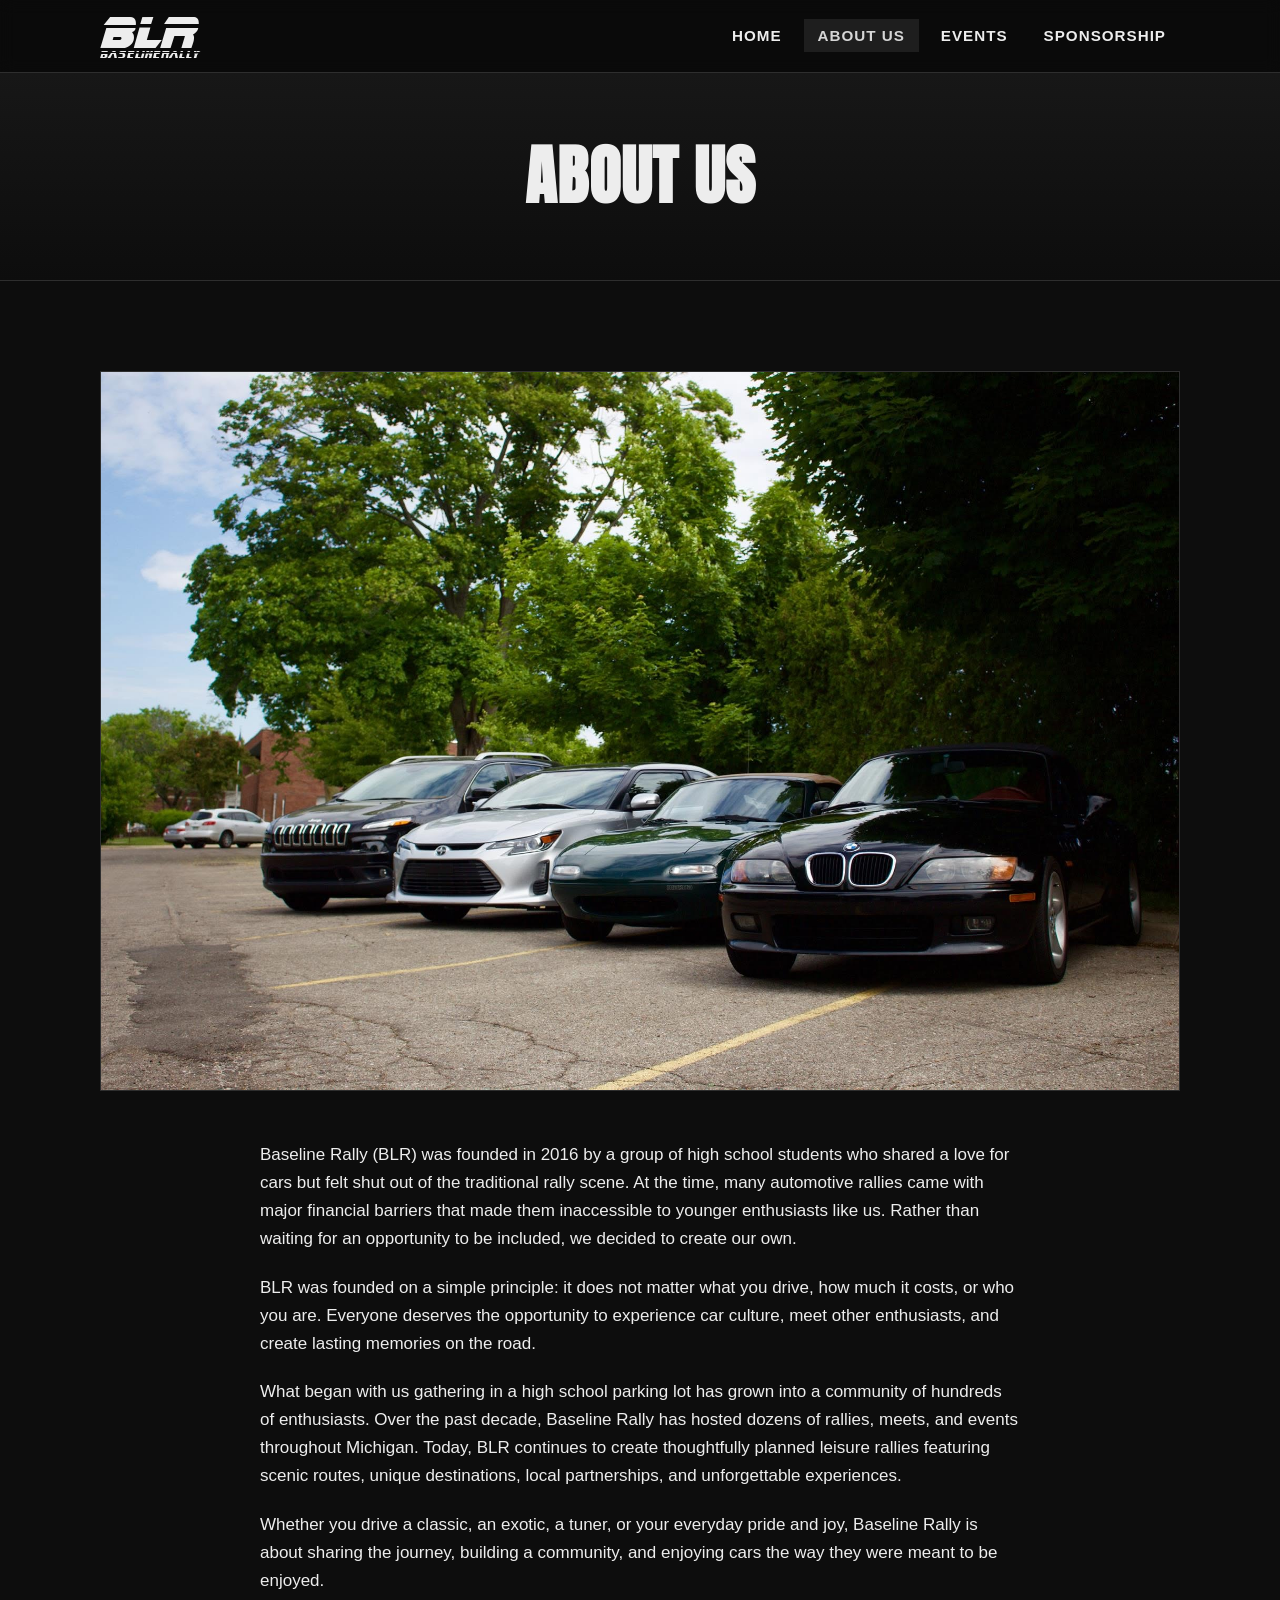
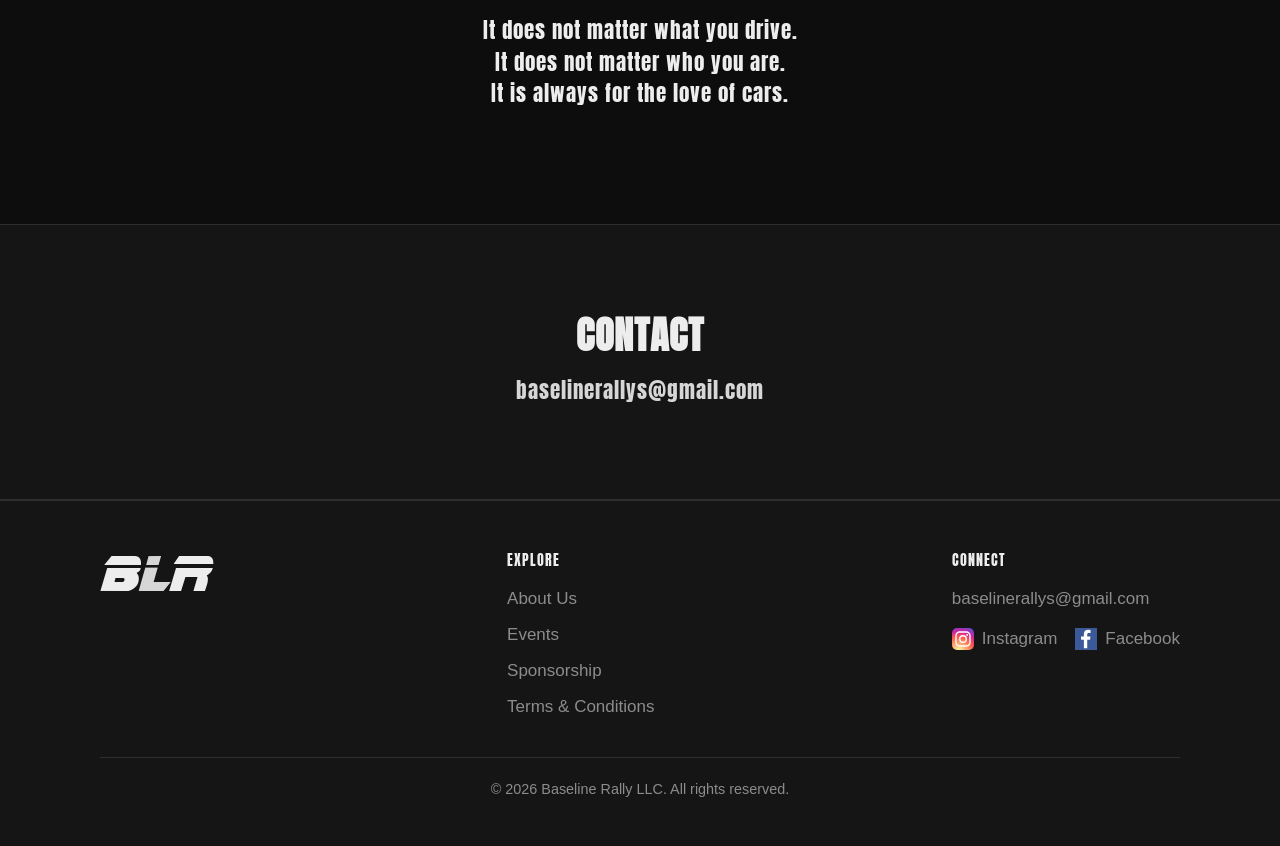
==== commit 24649866: "Publish the MC3 Fall Rally Kickoff event, and per-page tab titles - Events page now shows a live eve" ====
--- a/about.html
+++ b/about.html
@@ -7,7 +7,7 @@
        progress. REMOVE BEFORE THE REAL LAUNCH, or the live site will never
        be indexed by Google. -->
   <meta name="robots" content="noindex, nofollow" />
-  <title>About Us — Baseline Rally</title>
+  <title>Baseline Rally &middot; About Us</title>
   <!-- Link-preview blurb hidden for the client preview. Un-comment before launch.
   <meta name="description" content="Baseline Rally was founded in 2016 by high school students who wanted an accessible rally scene. It does not matter what you drive." />
   -->
--- a/css/styles.css
+++ b/css/styles.css
@@ -143,7 +143,7 @@
   /* Negative because the gap is mostly the mark's internal leading (its line
      box is taller than its cap height), not spacing we added. em here is the
      wordmark's own font-size, so the tuck scales with the lockup. */
-  margin-top: -0.83em;
+  margin-top: -0.70em;
 }
 .logo:hover { color: var(--accent); text-decoration: none; }
 .logo span { color: var(--accent); }
@@ -252,6 +252,9 @@
   overflow: hidden;
 }
 .media-frame img { width: 100%; height: 100%; object-fit: cover; display: block; }
+/* Event flyers are 4:5 portrait. The ratio has to match the artwork exactly —
+   object-fit: cover would otherwise crop text off a poster. */
+.media-frame.poster { aspect-ratio: 4 / 5; }
 
 /* ---- Buttons ------------------------------------------------ */
 /* Square, hard-edged, no lift on hover — the hover is a straight
@@ -305,10 +308,16 @@
 
 /* event card (when an event exists) */
 .event-card {
-  display: grid; grid-template-columns: 1fr 1fr; gap: 30px; align-items: center;
+  display: grid; grid-template-columns: 1fr 1fr; gap: 34px; align-items: start;
   background: var(--panel); border: 1px solid var(--border); border-radius: var(--radius); padding: 30px;
 }
 .event-card .meta .date { color: var(--accent); font-family: var(--display-font); letter-spacing: 2px; text-transform: uppercase; }
+.event-card .meta h2 { margin: .3em 0 .6em; }
+.event-card .meta p { color: var(--muted); }
+.event-card .meta .venue {
+  color: var(--white); font-family: var(--display-font); letter-spacing: 1px;
+  text-transform: uppercase; font-size: .95rem; line-height: 1.6; margin-top: 1.6em;
+}
 
 /* contact strip */
 .contact-strip { text-align: center; }
